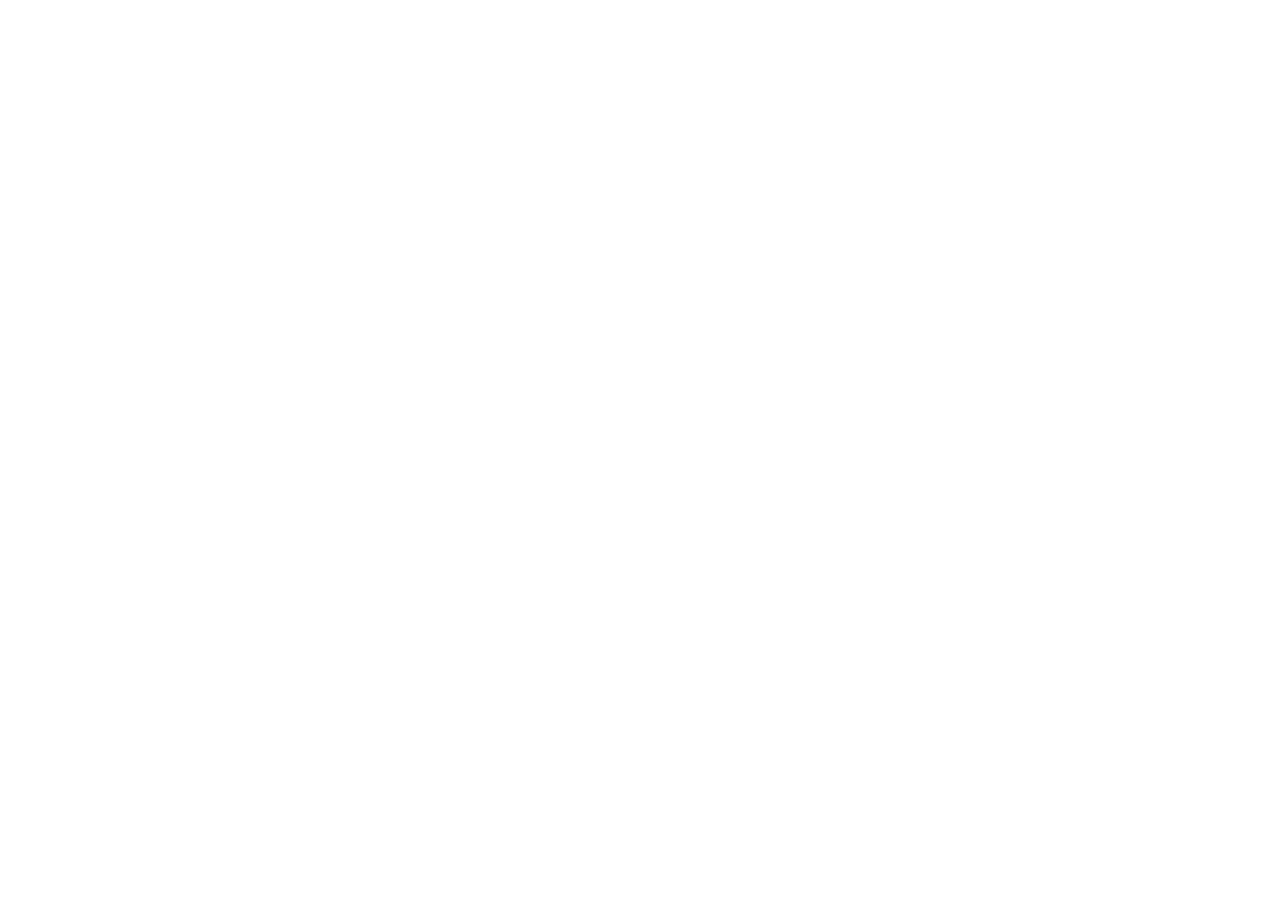
==== index.html @ 5b1fbc2a "Ecommerce" ====
<!DOCTYPE html>
<html lang="en">
<head>
    <meta charset="UTF-8">
    <meta name="viewport" content="width=device-width, initial-scale=1.0">
    <title>Document</title>
</head>
<style>
    .container{
        width: 200px;
        height: 30%;
        background-color: rgb(177, 226, 0);
    }
</style>
<body>
    <div class="container">
        <div>

        </div>
    </div>
</body>
</html> <!-- lol584945945
-8+858549752065620
526526 177013 -->
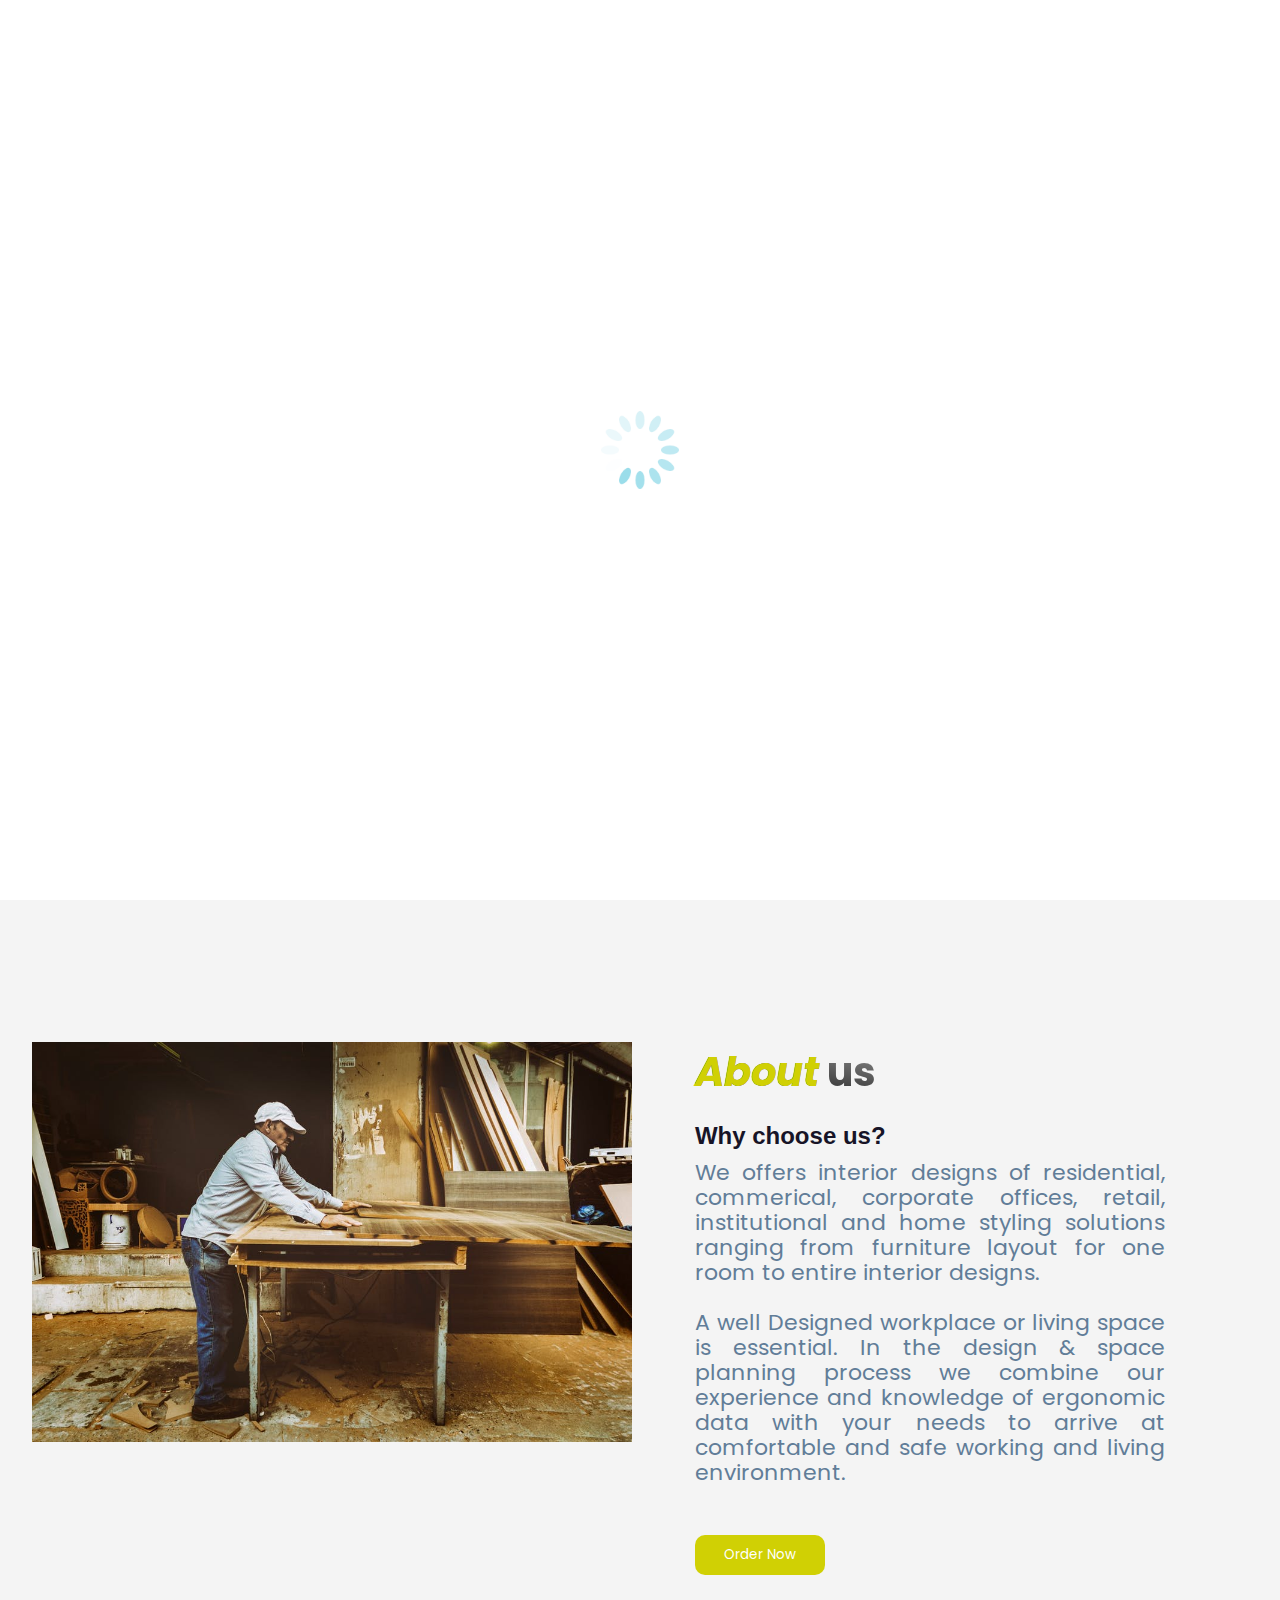
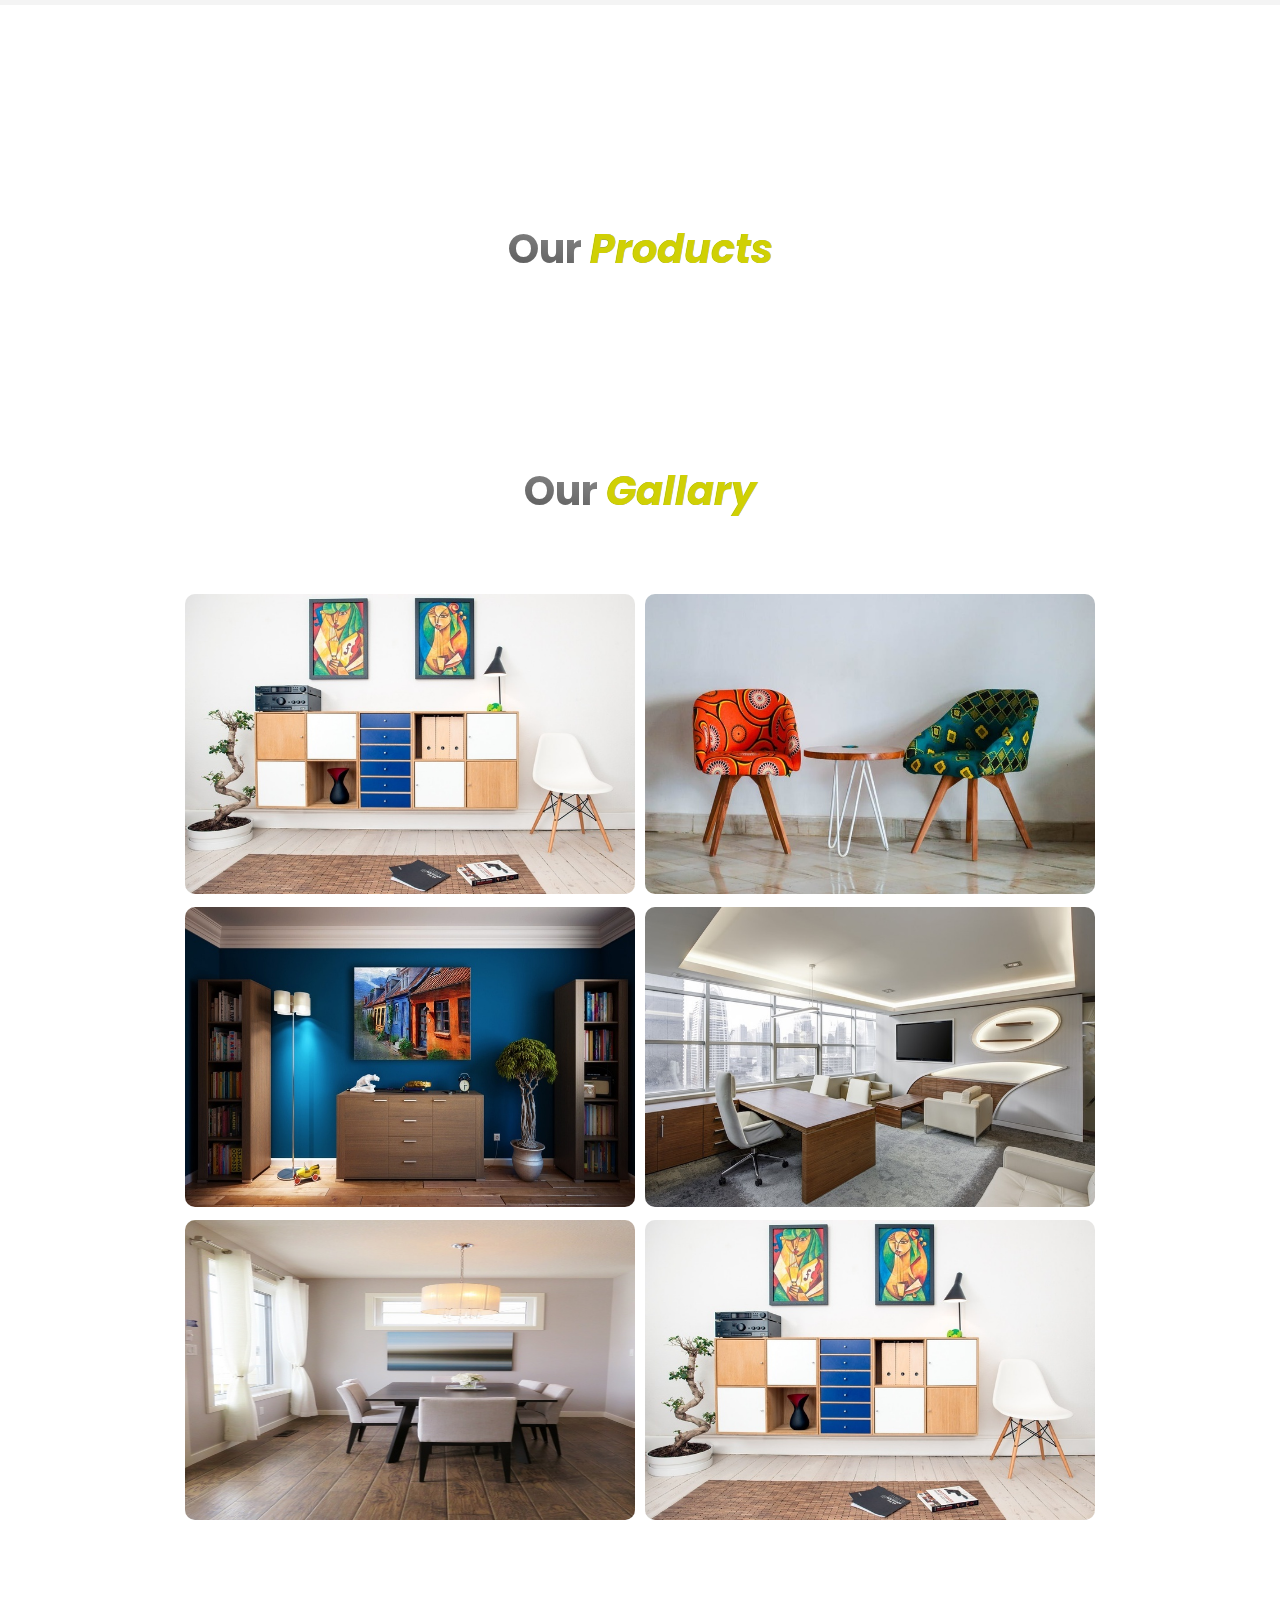
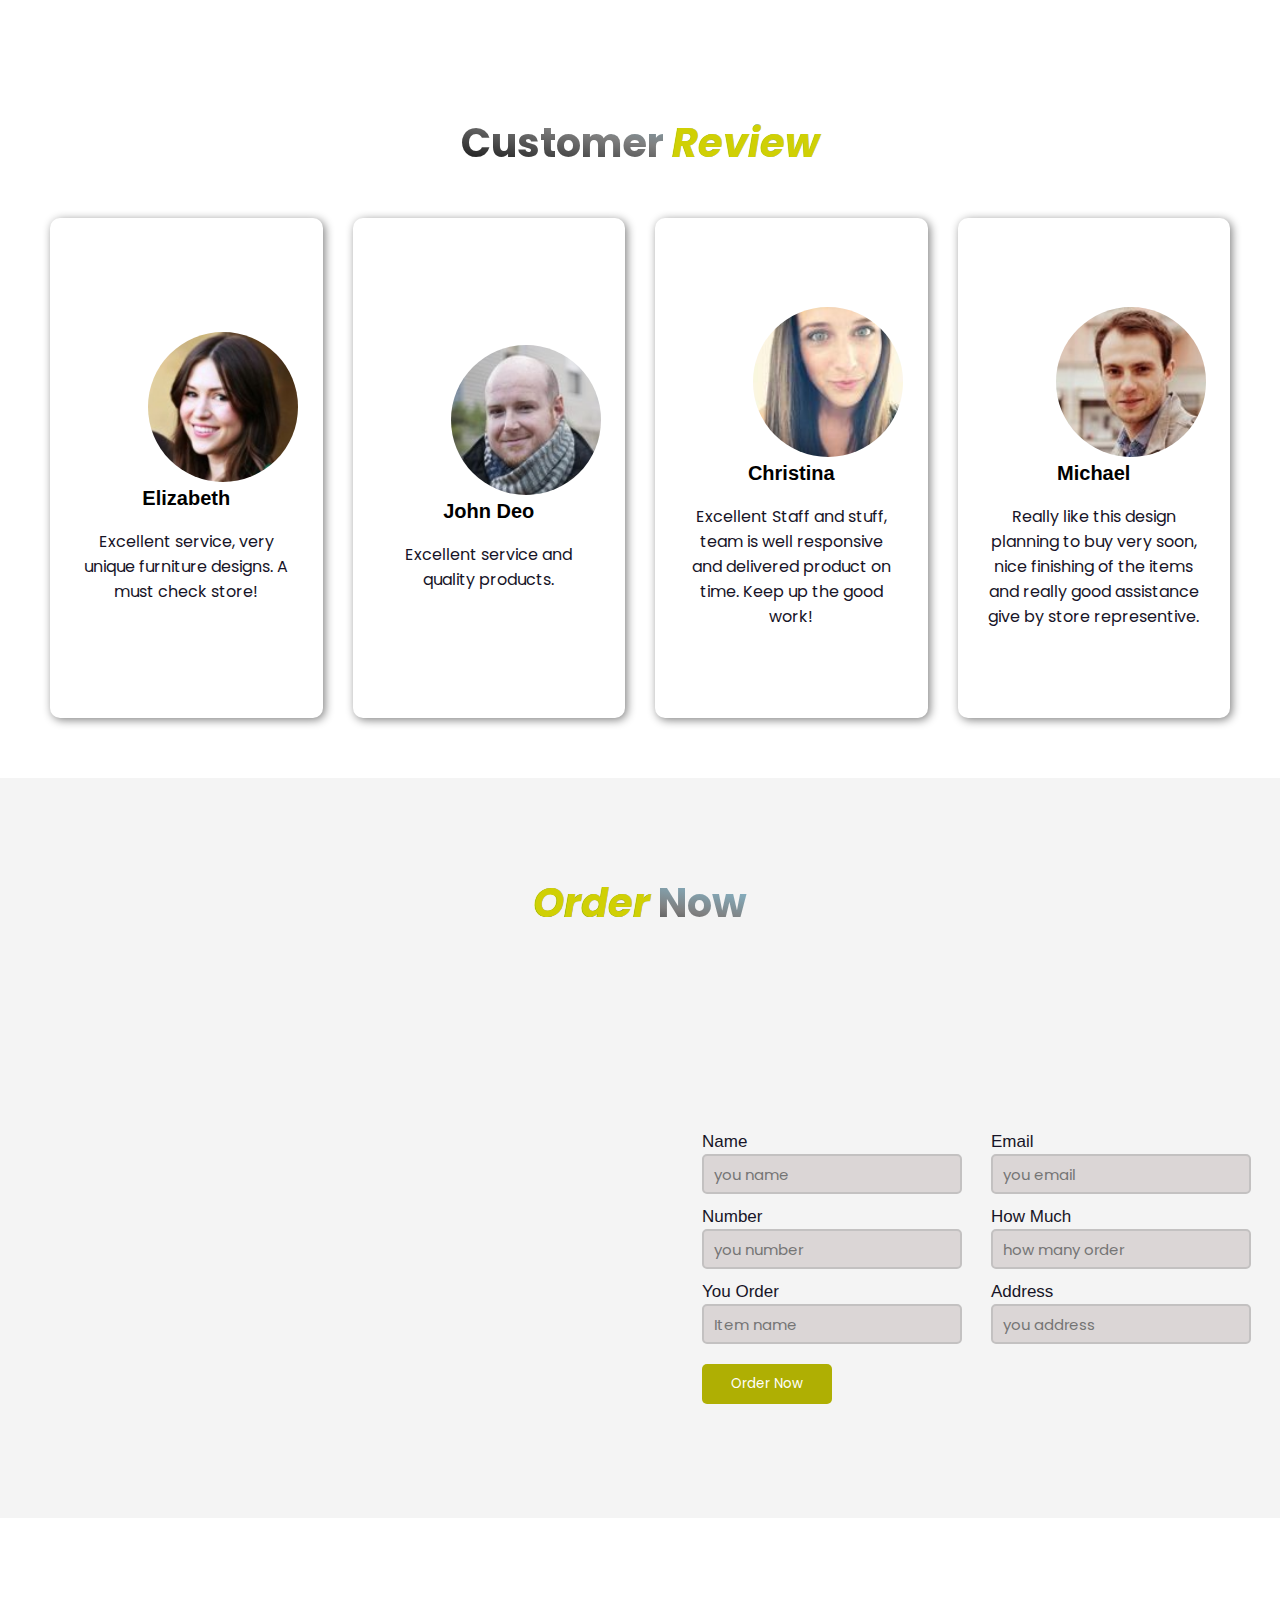
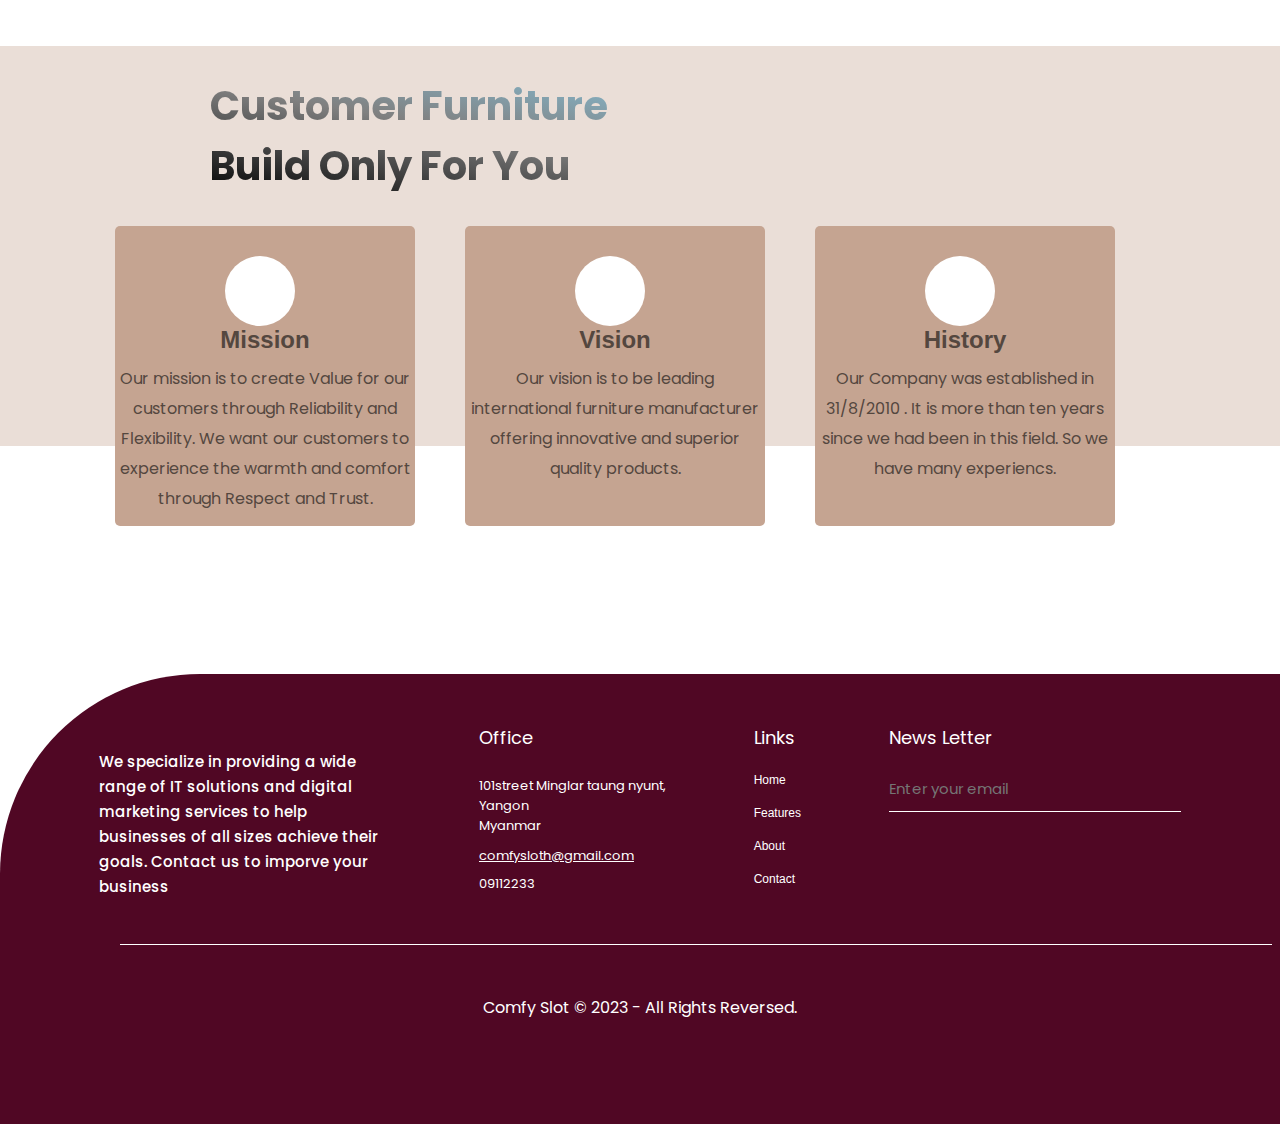
==== commit 00212779: "err fix" ====
--- a/index.html
+++ b/index.html
@@ -1,24 +1,644 @@
 <!DOCTYPE html>
 <html lang="en">
+
 <head>
-    <meta charset="UTF-8">
-    <meta name="viewport" content="width=device-width, initial-scale=1.0">
-    <title>Document</title>
+    <title>ComfySloth</title>
+    <!-- Owl Carousel -->
+    <link rel="stylesheet" href="https://cdnjs.cloudflare.com/ajax/libs/OwlCarousel2/2.3.4/assets/owl.carousel.min.css"
+        integrity="sha512-tS3S5qG0BlhnQROyJXvNjeEM4UpMXHrQfTGmbQ1gKmelCxlSEBUaxhRBj/EFTzpbP4RVSrpEikbmdJobCvhE3g=="
+        crossorigin="anonymous" referrerpolicy="no-referrer" />
+    <link rel="stylesheet"
+        href="https://cdnjs.cloudflare.com/ajax/libs/OwlCarousel2/2.3.4/assets/owl.theme.default.min.css"
+        integrity="sha512-sMXtMNL1zRzolHYKEujM2AqCLUR9F2C4/05cdbxjjLSRvMQIciEPCQZo++nk7go3BtSuK9kfa/s+a4f4i5pLkw=="
+        crossorigin="anonymous" referrerpolicy="no-referrer" />
+
+    <!-- Fontawesome -->
+    <link rel="stylesheet" href="https://cdnjs.cloudflare.com/ajax/libs/font-awesome/6.4.2/css/all.min.css"
+        integrity="sha512-z3gLpd7yknf1YoNbCzqRKc4qyor8gaKU1qmn+CShxbuBusANI9QpRohGBreCFkKxLhei6S9CQXFEbbKuqLg0DA=="
+        crossorigin="anonymous" referrerpolicy="no-referrer" />
+
+    <link rel="stylesheet" href="./index.css" type="text/css">
+    <link rel="stylesheet" href="assets/css/style.css">
 </head>
-<style>
-    .container{
-        width: 200px;
-        height: 30%;
-        background-color: rgb(177, 226, 0);
-    }
-</style>
+
 <body>
+
+
+    <!-- Pre Loader-->
+    <div id="pre-loader">
+            <div class="loading-overlay">
+                <div class="loading">&nbsp;</div>
+            </div>
+     </div> 
+        <div class="showItems">  
+            <ul class="UL">
+                <li class="L"><a href="#homeSection" class="A">Home</a></li>
+                <li class="L"><a href="#aboutSection" class="A">About</a></li>
+                <li class="L"><a href="#MenuSection" class="A">Menu</a></li>
+                <li class="L"><a href="#GallerySection" class="A">Gallery</a></li>
+                <li class="L"><a href="#ReviewSection" class="A">Review</a></li>
+                <li class="L"><a href="#OrderSection" class="A">Order</a></li>
+            </ul>
+        </div>
+    <!-- Start Navbar -->
+    <div class="top">
+        <div class="logo">
+            <img class="image1"
+                src="https://react-course-comfy-sloth-store.netlify.app/static/media/logo.221f6b13e6eaaad5828372464f73a1a4.svg">
+        </div>
+        <ul>
+            <li><a href="#homeSection">Home</a></li>
+            <li><a href="#aboutSection">About</a></li>
+            <li><a href="#MenuSection">Menu</a></li>
+            <li><a href="#GallerySection">Gallery</a></li>
+            <li><a href="#ReviewSection">Review</a></li>
+            <li><a href="#OrderSection">Order</a></li>
+        </ul>
+        <div id="back">
+            <p4>Eng</p4>
+            <input type="checkbox" id="check" class="changeLangCheck">
+
+            <label for="check" class="buttonn"></label>
+            <p4>မြန်မာ</p4>
+
+        </div>
+
+        <div class="nav_register">
+            <a href="./login.html" class="btn loginbtn"><i class="fa-solid fa-right-to-bracket"></i> Login</a> |
+            <a href="./register.html" class="btn registerbtn"><i class="fa-solid fa-address-card"></i> Register</a>
+        </div>
+
+        <div class="loginUser">
+            <div class="img">
+                <img src="./img/default-user-image.png" alt="default_user" style="border-radius: 50%;">
+            </div>
+
+            <div class="content">
+                <button class="selectbox">
+                    <p class="loginName"></p> <i class="fa-solid fa-angle-down"></i>
+                </button>
+
+                <div class="hideshowdiv">
+                    <button class="btn-logout"><i class="fa-solid fa-right-from-bracket"></i> logout</button>
+                </div>
+            </div>
+        </div>
+
+        <div class="icons">
+            <i class="fa-solid fa-magnifying-glass" id="icon1"></i>
+            <a href="#ReviewSection"><i class="fa-solid fa-heart" id="icon1"></i></a>
+            <a href="./products.html"><i class="fa-solid fa-cart-shopping" id="icon1"></i></a>
+        </div>
+        <div class="hamburgerContainer">
+            <div class="line line1"></div>
+            <div class="line line2"></div>
+            <div class="line line3"></div>
+        </div>
+        
+
+    </div>
+    <!-- End Navbar -->
+
+
+    <div class="mid" id="homeSection">
+        <div class="text">
+            <h1>Design Your <br />
+                Comfort Zone</h1>
+            <br />
+            <p class="para1" id="translate1">
+                Our furniture is made from selected and best quality materials that are suitable for your dream home.
+            </p>
+            <div class="box">
+                <a href="#OrderSection"><button class="btn btnOrder">Order Now &nbsp;<i class="fa-solid fa-chevron-right"></i></button>
+                </a></div>
+        </div>
+        <div class="image">
+            <img class="main_image" src="./img/header.jpeg">
+        </div>
+    </div>
+    <!-- About Section -->
+    <section class="aboutus" id="aboutSection">
+        <div class="aboutus1">
+            <div class="FoodPlate">
+                <img class="plateimage" src="./img/about.jpeg">
+            </div>
+            <div class="text">
+                <h1><span>About</span> us</h1>
+                <h2>Why choose us?</h2>
+                <p class="para1" id="translate2">
+                    We offers interior designs of residential, commerical, corporate offices, retail, institutional and
+                    home styling solutions
+                    ranging from furniture layout for one room to entire interior designs.<br><br>
+                    A well Designed workplace or living space is essential. In the design & space planning process we
+                    combine our experience
+                    and knowledge of ergonomic data with your needs to arrive at comfortable and safe working and living
+                    environment.
+                </p>
+                <a href="#OrderSection"><button class="btn btnOrder2">Order Now</button></a>
+            </div>
+        </div>
+    </section>
+    <!-- End About Section -->
+
+    <!-- Our Products Section -->
+    <section id="MenuSection">
+
+        <div class="title">
+            <h1>Our <span>Products</span></h1>
+        </div>
+        <div class="Menu">
+
+            <div class="owl-carousel owl-theme product_list">
+
+
+
+                <div class="item Menubox">
+                    <div class="product_image">
+                        <img class="foodimg" src="./img/product/product1.jpg">
+                    </div>
+                    <div class="product_content">
+                        <h4>Sofa</h4>
+                        <p class="para2" id="translatesofa"> A long upholstered seat with a back and arms, typically for
+                            two or more people.</p>
+                        
+                        <div class="icondiv">
+                            <i class="fa-solid fa-star" id="iconstar"></i>
+                            <i class="fa-solid fa-star" id="iconstar"></i>
+                            <i class="fa-solid fa-star" id="iconstar"></i>
+                            <i class="fa-solid fa-star" id="iconstar"></i>
+                            <i class="fa-solid fa-star" id="iconstar"></i>
+                        </div>
+                    </div>
+                </div>
+                <div class="item Menubox">
+                    <div class="product_image">
+                        <img class="foodimg" src="./img/product/product16.jpg">
+
+                    </div>
+                    <div class="product_content">
+                        <h4>Kitchen</h4>
+                        <p class="para2" id="translatekit">A room or area where food is prepared and cooked.</p>
+                       
+                        <div class="icondiv">
+                            <i class="fa-solid fa-star" id="iconstar"></i>
+                            <i class="fa-solid fa-star" id="iconstar"></i>
+                            <i class="fa-solid fa-star" id="iconstar"></i>
+                            <i class="fa-solid fa-star" id="iconstar"></i>
+                            <i class="fa-solid fa-star" id="iconstar"></i>
+                        </div>
+                    </div>
+                </div>
+                <div class="item Menubox">
+                    <div class="product_image">
+                        <img class="foodimg" src="./img/product/product3.jpg">
+
+                    </div>
+                    <div class="product_content">
+                        <h4>Couch</h4>
+                        <p class="para2" id="translatecouch"> A synonym for sofa, or a piece of furniture for reclining
+                            and sleeping, similar to a bed.</p>
+                        
+                        <div class="icondiv">
+                            <i class="fa-solid fa-star" id="iconstar"></i>
+                            <i class="fa-solid fa-star" id="iconstar"></i>
+                            <i class="fa-solid fa-star" id="iconstar"></i>
+                            <i class="fa-solid fa-star" id="iconstar"></i>
+                            <i class="fa-solid fa-star" id="iconstar"></i>
+                        </div>
+                    </div>
+                </div>
+                <div class="item Menubox">
+                    <div class="product_image">
+                        <img class="foodimg" src="./img/product/product4.jpg">
+
+                    </div>
+                    <div class="product_content">
+                        <h4>Study Desk-set</h4>
+                        <p class="para2" id="translatedeskset"> A set of furniture that includes a desk and a chair,
+                            usually with drawers and shelves, for studying or working</p>
+                        
+                        <div class="icondiv">
+                            <i class="fa-solid fa-star" id="iconstar"></i>
+                            <i class="fa-solid fa-star" id="iconstar"></i>
+                            <i class="fa-solid fa-star" id="iconstar"></i>
+                            <i class="fa-solid fa-star" id="iconstar"></i>
+                            <i class="fa-solid fa-star" id="iconstar"></i>
+                        </div>
+                    </div>
+                </div>
+                <div class="item Menubox">
+                    <div class="product_image">
+                        <img class="foodimg" src="./img/product/product5.jpg">
+
+                    </div>
+                    <div class="product_content">
+                        <h4>Oak Resin Themed Desk</h4>
+                        <p class="para2" id="translateoak"> A desk made of oak wood with resin inlays that create a
+                            unique pattern or design.
+                        </p>
+                        
+                        <div class="icondiv">
+                            <i class="fa-solid fa-star" id="iconstar"></i>
+                            <i class="fa-solid fa-star" id="iconstar"></i>
+                            <i class="fa-solid fa-star" id="iconstar"></i>
+                            <i class="fa-solid fa-star" id="iconstar"></i>
+                            <i class="fa-solid fa-star" id="iconstar"></i>
+                        </div>
+                    </div>
+                </div>
+                <div class="item Menubox">
+                    <div class="product_image">
+                        <img class="foodimg" src="./img/product/product6.jpg">
+
+                    </div>
+                    <div class="product_content">
+                        <h4>Modern Glass Desk</h4>
+                        <p class="para2" id="translateglass">A desk with a sleek and minimalist style, featuring a glass
+                            top and metal legs or frame.
+                        </p>
+                        
+                        <div class="icondiv">
+                            <i class="fa-solid fa-star" id="iconstar"></i>
+                            <i class="fa-solid fa-star" id="iconstar"></i>
+                            <i class="fa-solid fa-star" id="iconstar"></i>
+                            <i class="fa-solid fa-star" id="iconstar"></i>
+                            <i class="fa-solid fa-star" id="iconstar"></i>
+                        </div>
+                    </div>
+                </div>
+                <div class="item Menubox">
+                    <div class="product_image">
+                        <img class="foodimg" src="./img/product/product7.jpg">
+
+                    </div>
+                    <div class="product_content">
+                        <h4>Simple Desk</h4>
+                        <p class="para2" id="translatesimple"> A desk with a basic and functional design, usually with a
+                            flat surface and four legs.
+                        </p>
+                        
+                        <div class="icondiv">
+                            <i class="fa-solid fa-star" id="iconstar"></i>
+                            <i class="fa-solid fa-star" id="iconstar"></i>
+                            <i class="fa-solid fa-star" id="iconstar"></i>
+                            <i class="fa-solid fa-star" id="iconstar"></i>
+                            <i class="fa-solid fa-star" id="iconstar"></i>
+                        </div>
+                    </div>
+                </div>
+                <div class="item Menubox">
+                    <div class="product_image">
+                        <img class="foodimg" src="./img/product/product8.jpg">
+
+                    </div>
+                    <div class="product_content">
+                        <h4>Multi-purpose Office Desk</h4>
+                        <p class="para2" id="translatemulti"> A desk that can be used for various purposes, such as
+                            working, gaming, or crafting, often with features like adjustable height, storage space, or
+                            built-in outlets.
+                        </p>
+                        
+                        <div class="icondiv">
+                            <i class="fa-solid fa-star" id="iconstar"></i>
+                            <i class="fa-solid fa-star" id="iconstar"></i>
+                            <i class="fa-solid fa-star" id="iconstar"></i>
+                            <i class="fa-solid fa-star" id="iconstar"></i>
+                            <i class="fa-solid fa-star" id="iconstar"></i>
+                        </div>
+                    </div>
+                </div>
+                <div class="item Menubox">
+                    <div class="product_image">
+                        <img class="foodimg" src="./img/product/product9.jpg">
+
+                    </div>
+                    <div class="product_content">
+                        <h4>Multi-drawer Desk</h4>
+                        <p class="para2" id="translatemultidraw">A desk that has multiple drawers for storing items,
+                            such as documents, stationery, or personal belongings.
+                        </p>
+                        
+                        <div class="icondiv">
+                            <i class="fa-solid fa-star" id="iconstar"></i>
+                            <i class="fa-solid fa-star" id="iconstar"></i>
+                            <i class="fa-solid fa-star" id="iconstar"></i>
+                            <i class="fa-solid fa-star" id="iconstar"></i>
+                            <i class="fa-solid fa-star" id="iconstar"></i>
+                        </div>
+                    </div>
+                </div>
+                <div class="item Menubox">
+                    <div class="product_image">
+                        <img class="foodimg" src="./img/product/product10.jpg">
+                    </div>
+                    <div class="product_content">
+                        <h4>Chandelier</h4>
+                        <p class="para2" id="translatechan"> A decorative light fixture that hangs from the ceiling,
+                            usually with branches for several bulbs or candles</p>
+                        
+                        <div class="icondiv">
+                            <i class="fa-solid fa-star" id="iconstar"></i>
+                            <i class="fa-solid fa-star" id="iconstar"></i>
+                            <i class="fa-solid fa-star" id="iconstar"></i>
+                            <i class="fa-solid fa-star" id="iconstar"></i>
+                            <i class="fa-solid fa-star" id="iconstar"></i>
+                        </div>
+                    </div>
+                </div>
+                <div class="item Menubox">
+                    <div class="product_image">
+                        <img class="foodimg" src="./img/product/product11.jpg">
+
+                    </div>
+                    <div class="product_content">
+                        <h4>Mahogany kitchen counter</h4>
+                        <p class="para2" id="translatemah"> A kitchen counter made of mahogany wood, which is a dark
+                            reddish-brown hardwood with a fine grain and a rich color</p>
+                        
+                        <div class="icondiv">
+                            <i class="fa-solid fa-star" id="iconstar"></i>
+                            <i class="fa-solid fa-star" id="iconstar"></i>
+                            <i class="fa-solid fa-star" id="iconstar"></i>
+                            <i class="fa-solid fa-star" id="iconstar"></i>
+                            <i class="fa-solid fa-star" id="iconstar"></i>
+                        </div>
+                    </div>
+                </div>
+                <div class="item Menubox">
+                    <div class="product_image">
+                        <img class="foodimg" src="./img/product/product12.jpg">
+                    </div>
+                    <div class="product_content">
+                        <h4>Self-Cooling Mattress</h4>
+                        <p class="para2" id="translateself">A mattress that has a cooling system or technology that
+                            regulates the temperature and prevents overheating.
+                        </p>
+                        
+                        <div class="icondiv">
+                            <i class="fa-solid fa-star" id="iconstar"></i>
+                            <i class="fa-solid fa-star" id="iconstar"></i>
+                            <i class="fa-solid fa-star" id="iconstar"></i>
+                            <i class="fa-solid fa-star" id="iconstar"></i>
+                            <i class="fa-solid fa-star" id="iconstar"></i>
+                        </div>
+                    </div>
+                </div>
+            </div>
+
+        </div>
+    </section>
+
+    </div>
+
+    <!-- Gallery Section -->
+    <section id="GallerySection">
+        <div class="titleG">
+            <h1>Our <span>Gallary</span></h1>
+        </div>
+        <div class="Imagelist">
+            <div>
+                <img class="list" src="./img/gallery1.jpeg">
+                <img class="list" src="./img/gallery2.jpeg">
+                <img class="list" src="./img/gallery3.jpeg">
+                <img class="list" src="./img/gallery4.jpeg">
+                <img class="list" src="./img/gallery5.jpeg">
+                <img class="list" src="./img/gallery6.jpeg">
+            </div>
+        </div>
+    </section>
+
+    <div class="Review" id="ReviewSection">
+        <div class="titleR">
+            <h1>Customer <span>Review</span></h1>
+        </div>
+        <div class="ReviewList">
+            <div class="ReviewBox">
+                <img class="Reviewers" src="./img/review1.jpg">
+                <h5>Elizabeth</h5>
+                <div class="icondiv">
+                    <i class="fa-solid fa-star" id="iconstar"></i>
+                    <i class="fa-solid fa-star" id="iconstar"></i>
+                    <i class="fa-solid fa-star" id="iconstar"></i>
+                    <i class="fa-solid fa-star" id="iconstar"></i>
+                    <i class="fa-solid fa-star" id="iconstar"></i>
+                </div>
+                <p class="para2" id="translate3">
+                    Excellent service, very unique furniture designs. A must check store!
+                </p>
+            </div>
+            <div class="ReviewBox">
+                <img class="Reviewers" src="./img/review3.jpg">
+                <h5>John Deo</h5>
+                <div class="icondiv">
+                    <i class="fa-solid fa-star" id="iconstar"></i>
+                    <i class="fa-solid fa-star" id="iconstar"></i>
+                    <i class="fa-solid fa-star" id="iconstar"></i>
+                    <i class="fa-solid fa-star" id="iconstar"></i>
+                    <i class="fa-solid fa-star" id="iconstar"></i>
+                </div>
+                <p class="para2" id="translate4">
+                    Excellent service and quality products.
+                </p>
+
+            </div>
+            <div class="ReviewBox">
+                <img class="Reviewers" src="./img/review2.jpg">
+                <h5>Christina</h5>
+                <div class="icondiv">
+                    <i class="fa-solid fa-star" id="iconstar"></i>
+                    <i class="fa-solid fa-star" id="iconstar"></i>
+                    <i class="fa-solid fa-star" id="iconstar"></i>
+                    <i class="fa-solid fa-star" id="iconstar"></i>
+                    <i class="fa-solid fa-star" id="iconstar"></i>
+                </div>
+                <p class="para2" id="translate5">
+                    Excellent Staff and stuff, team is well responsive and delivered product on time. Keep up the good
+                    work!
+                </p>
+
+
+            </div>
+            <div class="ReviewBox">
+                <img class="Reviewers" src="./img/review4.jpg">
+                <h5>Michael</h5>
+                <div class="icondiv">
+                    <i class="fa-solid fa-star" id="iconstar"></i>
+                    <i class="fa-solid fa-star" id="iconstar"></i>
+                    <i class="fa-solid fa-star" id="iconstar"></i>
+                    <i class="fa-solid fa-star" id="iconstar"></i>
+                    <i class="fa-solid fa-star" id="iconstar"></i>
+                </div>
+                <p class="para2" id="translate6">
+                    Really like this design planning to buy very soon, nice finishing of the items and really good
+                    assistance give by
+                    store representive.
+                </p>
+
+            </div>
+        </div>
+    </div>
+
+    <!-- Order Section -->
+    <section class="Order" id="OrderSection">
+        <div class="titleO">
+            <h1><span>Order</span> Now</h1>
+        </div>
+        <div class="OrderBox">
+            <div class="InLogo">
+                <iframe
+                    src="https://www.google.com/maps/embed?pb=!1m18!1m12!1m3!1d30530.75291020709!2d96.03827717431639!3d16.95761560000001!2m3!1f0!2f0!3f0!3m2!1i1024!2i768!4f13.1!3m3!1m2!1s0x30c197b3343efa95%3A0x269b5ed3c0a3b6eb!2sMyat%20Min%20Modern%20Furniture!5e0!3m2!1smy!2smm!4v1691986185076!5m2!1smy!2smm"
+                    width="100%" height="100%" style="border:0;" allowfullscreen="" loading="lazy"
+                    referrerpolicy="no-referrer-when-downgrade"></iframe>
+            </div>
+
+            <div class="InputBox">
+                <div class="input1">
+                    <label>Name</label>
+                    <input type="text" placeholder="you name" class="Orderin">
+                    <label>Number</label>
+                    <input type="text" placeholder="you number" class="Orderin"><br>
+                    <label>You Order</label>
+                    <input type="text" placeholder="Item name" class="Orderin">
+                    <a href="./products.html"><button class="btn btnOrder3">Order Now</button></a>
+                </div>
+                <div class="input2">
+                    <label>Email</label>
+                    <input type="text" placeholder="you email" class="Orderin">
+                    <br /><label>How Much</label>
+                    <input type="number" placeholder="how many order" class="Orderin">
+                    <label>Address</label>
+                    <input type="text" placeholder="you address" class="Orderin">
+                </div>
+            </div>
+        </div>
+        
+    </section>
     <div class="container">
-        <div>
-
+        <div class="text">
+            <h1>Customer Furniture <br> Build Only For You</h1>
+        </div>
+        <div class="text2">
+        
+        </div>
+        <div class="Boxs">
+            <div class="box">
+                <div class="circle">
+                    <i class="fa-solid fa-truck-fast"></i>
+                </div>
+                <h2>Mission</h2>
+                <p>Our mission is to create Value for our customers through Reliability and Flexibility. 
+                    We want our customers to experience the warmth and comfort through Respect and Trust. </p>
+            </div>
+            <div class="box">
+                <div class="circle">
+                    <i class="fa-solid fa-eye"></i>
+                </div>
+                <h2>Vision</h2>
+                <p>Our vision is to be leading international furniture manufacturer offering innovative and superior quality products. </p>
+            </div>
+            <div class="box">
+                <div class="circle">
+                    <i class="fa-solid fa-landmark"></i>
+                </div>
+                <h2>History</h2>
+                <p>Our Company was established in 31/8/2010 . It is more than ten years since we had been in this field. So we have many experiencs. </p>
+            </div>
         </div>
     </div>
+    <div class="whitespace">
+
+    </div>
+    <!-- Footer section -->
+    <footer>
+        <div class="full-container">
+
+            <div class="semi-container">
+                <!-- First division -->
+                <div class="first">
+                    <img src="https://react-course-comfy-sloth-store.netlify.app/static/media/logo.221f6b13e6eaaad5828372464f73a1a4.svg"
+                        alt="">
+                    <p>
+                        We specialize in providing a wide range of IT solutions and digital marketing services to help
+                        businesses of all sizes achieve their goals. Contact us to imporve your business
+                    </p>
+                </div>
+                <!-- Second division -->
+                <div class="second">
+                    <div class="heading">
+                        <p>Office</p>
+                    </div>
+                    <div class="paragraph">
+                        <p>
+                            101street Minglar taung nyunt,<br />
+                            Yangon<br />
+                            Myanmar<br />
+                        </p>
+                    </div>
+
+                    <div class="address">
+                        <p>comfysloth@gmail.com</p>
+                        <p>09112233</p>
+                    </div>
+                </div>
+
+                <!-- Third division -->
+                <div class="third">
+                    <div>
+                        <p>Links</p>
+                    </div>
+                    <div>
+                        <ul>
+                            <li><a href="#">Home</a></li>
+                            <li><a href="#">Features</a></li>
+                            <li><a href="#">About</a></li>
+                            <li><a href="#">Contact</a></li>
+                        </ul>
+                    </div>
+                </div>
+                <!-- Fourth division -->
+                <div class="fourth">
+                    <div>
+                        <p>News Letter</p>
+                    </div>
+
+                    <div>
+                        <i class="fa-regular fa-envelope"></i>
+                        <input type="text" placeholder="Enter your email">
+                        <i class="fa-solid fa-arrow-right"></i>
+                    </div>
+
+                    <div>
+                        <a href="#" class="fbtn btn_fb"><i class="fa-brands fa-facebook"></i></a>
+                        <a href="#" class="fbtn btn_link"><i class="fa-brands fa-linkedin"></i></a>
+                    </div>
+                </div>
+            </div>
+
+        </div>
+
+
+        <div class="last-container">
+            <div>
+                <div class="underline_f"></div>
+                <p>
+                    Comfy Slot &copy; 2023 - All Rights Reversed.
+
+                </p>
+            </div>
+        </div>
+    </footer>
+
+
+
+    <script src="https://cdnjs.cloudflare.com/ajax/libs/jquery/3.7.0/jquery.min.js"
+        integrity="sha512-3gJwYpMe3QewGELv8k/BX9vcqhryRdzRMxVfq6ngyWXwo03GFEzjsUm8Q7RZcHPHksttq7/GFoxjCVUjkjvPdw=="
+        crossorigin="anonymous" referrerpolicy="no-referrer"></script>
+    <script src="https://cdnjs.cloudflare.com/ajax/libs/OwlCarousel2/2.3.4/owl.carousel.min.js"
+        integrity="sha512-bPs7Ae6pVvhOSiIcyUClR7/q2OAsRiovw4vAkX+zJbw3ShAeeqezq50RIIcIURq7Oa20rW2n2q+fyXBNcU9lrw=="
+        crossorigin="anonymous" referrerpolicy="no-referrer"></script>
+
+    <script src="./app.js" type="text/javascript"></script>
+    <script src="assets/js/main.js"></script>
 </body>
-</html> <!-- lol584945945
--8+858549752065620
-526526 177013 -->+
+</html>--- a/index.css
+++ b/index.css
@@ -0,0 +1,1004 @@
+@import url('https://fonts.googleapis.com/css2?family=Roboto:wght@300;400;500&display=swap');
+
+*{
+    box-sizing: border-box;
+    margin: 0;  
+    padding: 0;
+    scroll-behavior: smooth;
+}
+body{
+    font-family: 'Roboto', sans-serif;
+}
+ 
+/* Pre Loading Start*/
+.loading-overlay{
+    background:#fff;
+
+    position: fixed;
+    top: 0;
+    left: 0;
+    right: 0;
+    bottom: 0;
+
+    z-index: 99999;
+}
+
+
+.loading{
+        width: 150px;
+        height: 150px;
+    background-image: url("./img/loading/Spinner-1s-200px.gif");
+    background-repeat: no-repeat;
+    background-position: center;
+    background-size: cover;
+
+    position: absolute;
+    top: 50%;
+    left: 50%;
+    transform: translate(-50%,-50%);
+}
+
+.hamburgerContainer{
+    width: 30px;
+    height: 30px;
+    position: absolute;
+    right: 20px;
+    opacity: 0;
+    cursor: pointer;
+}
+.line{
+    width: 100%;
+    height:5px;
+    background-color: black;
+    margin-bottom: 5px;
+    border-radius: 20px;
+    transition: all .2s ease;
+}
+.showItems{
+    display: none;
+ }
+ .UL{
+     display: flex;
+     flex-direction: column;
+     justify-content: center;
+ }
+ .L{
+     margin-bottom: 30px;
+ }
+ .A{  
+     font-size: 30px;
+ }
+ 
+ .ItemCH{
+   opacity: .9;
+   width:100%;
+   height: 100vh;
+   background-color: grey;
+   display: none;
+   transition: all .5s linear;
+   display: flex;
+   position: fixed;
+   z-index: 1000;
+   align-items: center; 
+   justify-content: center;
+ }
+ .line2CH{
+     opacity: 0;
+ }
+ .line1CH{
+     transform: rotate(45deg) translate(5px,9px);
+ 
+ }
+ .line3CH{
+     transform: rotate(-45deg) translate(5px,-9px);
+ }
+ 
+
+/* Pre Loading End */
+
+
+.image1{
+    width: 150px;
+    height: 50px;
+  
+}
+h4{
+    text-align: center;
+    color: rgb(208, 208, 4);
+    font: 20px arial;
+}
+.icons{
+   
+    cursor: pointer;
+    
+}
+.top{
+
+    box-shadow: 0px 0px 10px rgb(51, 51, 51);
+    width: 100%;
+    display: flex;
+    justify-content: space-around;
+    align-items: center;
+
+    position: fixed;
+    top: 0;
+    height: 70px;
+    background-color: white;
+    z-index: 1000;
+
+}
+
+
+
+.loginUser {
+    display: none;
+    justify-content: center;
+    align-items: center;
+    
+}
+
+
+.loginUser .content{
+    position: relative;
+}
+.loginUser .content .selectbox{
+    width: 80px;
+    border: none;
+    background-color: transparent;
+
+    display: flex;
+    justify-content: center;
+    align-items: center;
+    cursor: pointer;
+}
+
+.loginUser .content .selectbox p{
+    padding: 0 8px;
+}
+
+.loginUser .content .hideshowdiv{
+    width: 100px;
+    height: 50px;
+    background: #fff;
+    border: 1px solid #54473f;
+
+    position: absolute;
+    top: 35px;
+    text-align: center;
+    padding: 3px 5px;
+    
+    display: none;
+    justify-content: center;
+    align-items: center;
+}
+
+
+.loginUser .content .hideshowdiv .btn-logout{
+    border: none;
+    background: transparent;
+    width: 100%;
+    cursor: pointer;
+}
+
+.loginUser .img{
+    margin: 0 10px;
+}
+
+.loginUser .content{
+    margin-right: auto;
+}
+
+.loginUser img{
+    width: 50px;
+    height: 50px;
+
+}
+
+.top .nav_register .btn{
+    text-decoration: none;
+    padding: 8px 10px;
+    
+}
+
+.top .nav_register .btn:hover{
+    border-bottom: none;
+}
+
+
+.logo{
+    display: block;
+}
+.tag{
+    display: inline-block;
+}
+ul{
+    list-style: none;
+    
+    cursor: pointer;
+}
+h2{
+    font: 30px;
+    font-family: Arial, Helvetica, sans-serif;
+    margin-bottom: 10px;
+}
+.plateimage{
+    width: 600px;
+    height: 400px;
+}
+.aboutus{
+    display: flex;
+    justify-content: space-around;
+    padding: 25px 0;
+    margin: 100px 0;
+    background: #f4f4f4;
+    padding: 30px 25px;
+}
+
+a{
+    text-decoration: none;
+    color: black;
+    font: 17px arial;
+    transition: all .4s ease;
+    user-select: none;
+}
+span{
+    color:rgb(208, 208, 4) ;
+    font-style: italic;
+}
+a:hover{
+    color: rgb(208, 208, 4);
+    /* border-bottom: 2px solid rgb(208, 208, 4); */
+
+}
+li{
+    display: inline-block;
+    margin-right: 30px;
+    
+}
+.mid{
+   padding: 100px 0;
+   margin: 25px;
+    display: flex;
+    flex-wrap: wrap;
+    align-items: center;
+    justify-content: space-around;
+}
+
+.main_image{
+    width: 450px;
+    height: 550px;
+    margin-right: 100px;
+    border-radius: 10px;
+    animation: fadeInright 2s linear;
+}
+.text{
+    width:45%;
+    margin-left: 50px;
+    font-family: Arial, Helvetica, sans-serif;
+    user-select: none;
+    animation: fadeInleft 2s linear;
+}
+@keyframes fadeInleft {
+    0%{transform: translateX(-100px);}
+    100%{transform: translateX(0px);}
+}
+@keyframes fadeInright {
+    0%{transform: translateX(100px);}
+    100%{transform: translateX(0px);}
+}
+#icon1:hover{
+    color: rgb(208, 208, 4);
+}
+#icon1{
+    cursor: pointer;
+    margin-right:10px;
+    transition: .4s;
+}
+h1{
+    font-size: 40px;
+    background: linear-gradient(10deg,black,grey,skyblue);
+    background-clip: text;
+    -webkit-background-clip: text;
+    color: transparent;
+    margin-bottom: 20px;
+}
+.para1{
+    text-align: justify;
+    font-size: 22px;
+    color: rgb(97, 125, 152);
+    line-height: 25px;
+    max-width:85%;
+    margin-bottom: 50px;
+}
+.btn{
+    border-radius: 10px;
+    height: 45px;
+    transition: all .2s ease;
+}
+.btn:hover{
+    opacity: .9;
+    width: 150px;
+}
+.btnOrder{
+    background-color:rgb(208, 208, 4) ;
+    color: #fff;
+    height: 40px;
+    width: 130px;
+    border: none;
+    cursor: pointer;
+}
+.btnOrder2{
+    background-color:rgb(208, 208, 4) ;
+    color: #fff;
+    height: 40px;
+    width: 130px;
+    border: none;
+    cursor: pointer;
+   
+}
+.box{
+    margin-top: 100px;
+}
+
+.title{
+    margin-top: 50px;
+    text-align: center;
+}
+.titleG{
+    padding: 25px 0;
+    margin: 25px;
+    text-align: center;
+}
+.Menubox{
+    display: block;
+    width: 300px;
+    height: 500px;
+    margin: 0 25px;
+    margin-top: 40px;
+    border-radius: 10px;
+    box-shadow: 1px 1px 10px grey;
+}
+
+.Menubox .product_image,
+.Menubox .product_content{
+    height:50%;
+}
+
+.Menubox .product_image{
+    margin-bottom:15px;
+}
+
+.Menubox .product_image img{
+    width: 100%;
+    height: 100%;
+    border-radius: 10px 10px 0 0;
+}
+
+.owl-stage-outer{
+    padding: 15px 0;
+}
+
+
+
+.para2{
+    margin: 20px;
+    text-align: center;
+}
+h3{
+    text-align: center;
+}
+#iconstar{
+    margin-right: -2px;
+    color: rgb(208, 208, 4);
+}
+.icondiv{
+    display: flex;
+    justify-content: center;
+}
+.list{
+    width:450px;
+    height: 300px;
+    margin: 3px;
+    transition: all .3s ease;
+    border-radius: 10px;
+}
+
+.list:hover{
+    transform: translateY(-10px);
+    opacity:.7;
+}
+.Imagelist{
+  
+    text-align: center;
+   
+}
+
+.Imagelist img{
+    cursor: pointer;
+}
+
+.titleR{
+    margin-top: 50px;
+    display: flex;
+    justify-content: center;
+    padding: 25px 0;
+}
+.Review{
+    padding: 25px 0;
+    margin: 35px;
+}
+.ReviewBox{
+
+
+    display: flex;
+    flex-direction: column;
+    width: 350px;
+    height: 500px;
+    padding: 5px 8px;
+    justify-content: center;
+    border-radius: 10px;
+    margin: 0 15px;
+    box-shadow: 2px 2px 10px grey;
+}
+
+.ReviewBox h5{
+    margin-top: 25px;
+}
+
+.ReviewList{
+    display: flex;
+    justify-content: center;
+}
+.Reviewers{
+  width: 150px;
+  height: 150px !important;
+  border-radius: 50%;
+  margin-top: 20px;
+  margin-left: 90px;
+  margin-bottom: -20px;
+  transition: all .2s linear;
+}
+.Reviewers:hover{
+    transform: translateY(-10px);
+}
+h5{
+    text-align: center;
+    color:black;
+    font-size: 20px;
+    font-family: Arial, Helvetica, sans-serif;
+    font-weight: bold;
+    margin-bottom: -1px;user-select: none;
+}
+.Order{
+    padding: 25px 0;
+    margin: 35px 0;
+    background: #f4f4f4;
+}
+.titleO{
+    margin-top: 70px;
+    display: flex;
+    justify-content: center;
+}
+.whitespace{
+    width: 100%;
+    height: 100px;
+}
+.OrderBox{
+    padding: 20px 0;
+}
+.InLogo{
+    width: 100%; 
+    height: 500px;  
+    padding: 0 60px; 
+}
+.In{
+    width: 80%;
+    margin-left: 80px;
+}
+.OrderBox{
+    display: flex;
+    justify-content: center;
+}
+.InputBox{
+    display: flex;
+    justify-content: center;
+    width: 90%;
+}
+.input1{
+    width: 90%;
+    margin-top: 27%;
+   
+}
+.input2{
+    width: 90%;
+    margin-top: 27%;
+   
+}
+
+.Orderin{
+    width: 90%;
+    height: 40px;
+   background-color: rgb(219, 214, 214);
+    margin-bottom: 10px;
+    border: 2px solid rgb(195, 193, 193);
+    font-size: 15px;
+    border-radius: 5px;
+    text-indent: 10px;
+}
+.Orderin:hover{
+    border: 3px solid rgb(175, 175, 3)  ;
+}
+label{
+    font-size: 17px;
+    font-family: Arial, Helvetica, sans-serif;
+}
+.btnOrder3{
+    background-color:rgb(175, 175, 3) ;
+    color: #fff;
+    height: 40px;
+    width: 130px;
+    border: none;
+    border-radius: 5px;
+    cursor: pointer;
+    margin-top: 10px;
+}
+.titleTeam{
+   
+    display: flex;
+    justify-content: center;
+}
+.chef1{
+    width: 200px;
+    height: 200px;
+    margin: 50px;
+    border-radius:50% ;
+    box-shadow: 0px 0px 10px rgb(51, 51, 51);
+}
+.chef{
+    box-shadow: 0px 0px 10px rgb(51, 51, 51);
+    width: 300px;
+    height: 300px;
+    border-radius: 50%;
+    border: none;
+}
+.chefimg{
+  
+    display: flex;
+    justify-content: space-around;
+}
+.bottom{
+    background-color: rgb(214, 211, 211);
+   
+    width: 101%;
+    height: 300px;
+    display: flex;
+}
+.bottomBox{
+    width: 20%;
+}
+nav{
+    font:25px arial;
+    text-align: center;
+    margin-top: 50px;
+    font-weight: bold;
+}
+.bottomTag{
+    text-align: center;
+    font:13px arial;
+}
+#back{
+    width:fit-content;
+    height: fit-content;
+    background-color: #fff;
+     display: flex; 
+    align-items: center;
+    justify-content: center;
+}
+.buttonn{
+     background-color: grey;
+     width: 40px;
+     height: 20px;
+     border-radius:200px;
+    cursor: pointer;
+    position: relative;
+    /* padding:30px; */
+    margin-left: 20px;
+    margin-right: 20px;
+}
+.buttonn::before{
+    position: absolute;
+    content: '';
+    background-color:#fff ;
+    width: 10px;
+    height: 10px;
+    border-radius: 200px;
+    margin:5px;
+    transition: 0.5s;
+}
+input:checked + .buttonn{
+    background: rgb(175, 175, 3);
+    
+}
+input:checked +.buttonn::before{
+    transform:translate(20px);
+}
+#check{
+    display: none;
+}
+/* input{
+    display: none;
+} */
+
+
+
+.container .box{
+    background-color: #c5a491;
+    height: 300px;
+    width:300px;
+    margin-right: 50px;
+   position: relative;
+   top: 20%;
+    border-radius: 5px;
+}
+.aboutus1{
+    margin-top: 130px;
+    display: flex;
+    flex-wrap: wrap;
+    justify-content: space-around;
+}
+.AboutProduct{
+    margin-top: 200px;
+}
+.container p{
+    text-align: center;
+    position: relative;
+    top: 100px;
+    line-height: 30px;
+    color: #54473f;
+}
+.container h2{
+    text-align: center;
+    position: relative;
+    top: 100px;
+    color: #54473f;
+}
+.container .circle{
+    background-color: #fff;
+    width: 70px;
+    height: 70px;
+    border-radius: 50%;
+    position: absolute;
+    top: 30px;
+    left: 110px;
+
+    display: flex;
+    justify-content: center;
+    align-items: center;
+}
+
+.container .circle i{
+    font-size: 25px;
+}
+
+.container .text2{
+    position: absolute;
+    width: 500px;
+    right: 25%;
+    top: 50px;
+    text-align: justify;
+    font: 15px arial;
+    line-height: 30px;
+    color: #c5a491;
+}
+.container .text{
+    position: absolute;
+    top: 30px;
+    left: 12.5%;
+    color: #54473f;
+    font-family: 'Times New Roman', Times, serif;
+}
+.container{
+    background-color:transparent;
+    width:  100%;
+    height: 400px;
+    margin: 10% 0;
+    position: relative;
+    display: flex;
+    justify-content: center;
+    background-color: #eaded7;
+}
+.container .Boxs{
+    display: flex;
+    justify-content: center;
+    position: relative;
+}
+
+
+
+/* Footer Section */
+footer{
+    width: 100%;
+    height: 50vh;
+    background:  rgb(80 7 36);
+    border-radius: 200px 0 0 0;
+}
+
+footer .full-container{
+    display: flex;
+    justify-content: center;
+    align-items: center;
+
+}
+
+footer .semi-container{
+    display: flex;
+    justify-content: space-around;
+    margin-top: 50px;
+    padding: 0px 55px;
+    color: #fff;
+}
+
+footer .first,
+footer .second,
+footer .third,
+footer .fourth{
+    max-width: 25%;
+}
+
+/* First */
+footer .first img{
+    width: 150px;
+
+}
+
+footer .first p{
+    font-size: 15px;
+    color: #fff;
+    line-height: 25px;
+    font-weight: 450;
+}
+
+/*  Second */
+footer .second{
+    color: #fff;    
+}
+
+footer .second .heading{
+    font-size: 18px;
+    margin-bottom: 25px;
+}
+
+footer .second .paragraph{
+    font-size: 13px;
+    margin: 10px 0;
+}
+
+footer .second .address p:nth-child(1){
+    margin: 8px 0;
+    text-decoration: underline;
+    text-decoration-color: #fff;
+    font-size: 13px;
+}
+
+footer .second .address p:nth-child(2){
+    font-size: 13px;
+}
+
+/* Third */
+footer  .third div:nth-child(1) p{
+    font-size: 18px;
+    margin-bottom: 15px;
+}
+
+footer  .third div:nth-child(2) ul{
+    list-style: none;
+}
+
+footer  .third div:nth-child(2) ul li{
+    display: block;
+    margin: 8px 0;
+}
+
+
+footer  .third div:nth-child(2) ul li a{
+    color: #fff;
+    font-size: 12px;
+}
+
+footer .last-container{
+    text-align: center;
+}
+
+/* Fourth  */
+footer .fourth p{
+    font-size: 18px;
+    margin-bottom: 15px;
+}
+
+
+footer .fourth div:nth-child(2) i,
+footer .fourth div:nth-child(2) input{
+    font-size: 15px;
+}
+
+footer .fourth div:nth-child(2) input{
+    background-color: transparent;
+    border: none;
+    color: #fff;
+}
+
+footer .fourth div:nth-child(2) {
+    padding: 10px 0;
+    border-bottom: 1px solid #fff;
+    margin: 15px 0;
+}
+
+footer .fourth div:nth-child(2) input:focus{
+    outline: none;
+}
+
+footer .fourth div:nth-child(3){
+    display: flex;
+    justify-content: center;
+
+}
+
+footer .fourth div:nth-child(3) a{
+    padding: 0 10px;
+    color: #fff;
+    font-size: 25px;
+    cursor: pointer;
+    text-decoration: none;
+    border: none;
+}
+
+
+/* last */
+
+.last-container .underline_f{
+    max-width: 90%;
+    height: 1px;
+    background: #fff;
+    margin-top: 45px;
+    margin-left: 120px;
+
+}
+
+.last-container p{
+    margin-top: 50px;
+    color: #fff;
+}
+
+@media (max-width:1000px) {
+
+    
+    ul{
+        display: none;
+    }
+    .nav_register{
+        display: none;
+    }
+    .hamburgerContainer{
+       opacity: 1;
+    }
+    .text1{
+        width: 70%;
+        margin: 0 auto;
+    }
+    .para1{
+        font-size: 25px;
+        line-height: 25px;
+    }
+    .plateimage{
+        width: 100%;
+        height: 100%;
+    }
+    .FoodPlate{
+        width: 100%;
+        margin: 30px auto;
+    }
+    .translate2{
+        width: 100%;
+    }
+    h1{
+        font-size: 50px;
+    }
+    .image{
+        width: 80%;
+        margin: 80px auto;
+    }
+    .aboutus{
+        background-color: transparent;
+    }
+    .para1{
+        width: 100%;
+    }
+    .text2{
+        width: 75%;
+        margin: 0 auto;
+    }
+    .main_image{
+        width: 100%;
+        height:100%;
+    }
+    .list{
+        width: 60%;
+        height: 50%;
+        margin-top: 50px;
+    }
+    .Reviewers{
+        position: relative;
+        right:40px;
+    }
+    .OrderBox{
+        display: flex;
+        flex-direction: column;
+        justify-content: center;
+
+
+    }
+    .InputBox{
+        width: 80%;
+        margin: 50px auto;
+    }
+    footer{
+        border-radius: 0  0 0 0;
+    }
+    .first{
+        width: 40%;
+        margin: -10px auto;
+    }
+    .logo{
+        width: 80%;
+        margin: 0 auto;
+    }
+    
+    #back{
+        width: 100%;
+       margin:0 auto;
+    }
+    .icons{
+        display: none;
+    }
+    .top{
+        width: 100%;
+        display: flex;
+        justify-content: center;
+    }
+    
+    .hamburgerContainer{
+        margin-right:50%;
+    }
+
+ }
+/* .container{
+    width: 200px;
+    height: 100px;
+    border-radius:200px;
+    background-color: grey;
+    margin: 100px;
+    position: relative;
+}
+.box{
+    background-color: blue;
+    width: 80px;
+    height: 80px;
+    border-radius: 50%;
+    position: absolute;
+    top: 10px;
+    left: 10px;
+    /* transition-duration: 1s;
+}
+.box:hover{
+  transform: translateX(100px);
+} */
+
+
+
+
+
+
+
+
+
+
--- a/assets/css/style.css
+++ b/assets/css/style.css
@@ -0,0 +1,266 @@
+/* Google Fonts  */
+@import url('https://fonts.googleapis.com/css2?family=Poppins:wght@400;500;600;700&display=swap');
+
+/* Globals  */
+*{
+    font-family: 'Poppins', sans-serif;
+    margin: 0;
+    padding: 0;
+    box-sizing: border-box;
+    list-style: none;
+    text-decoration: none;
+    scroll-behavior: smooth;
+    scroll-padding: 2rem;
+}
+
+.logo_img{
+    width: 150px;
+    height: 100px;
+}
+/* Variables  */
+:root{
+    --main-color: #fd4646;
+    --sec-color: #4946fd;
+    --text-color: #171427;
+    --bg-color: #fff;
+}
+::selection{
+    color: var(--text-color);
+    background-color: var(--main-color);
+}
+.container1{
+    max-width: 1068px;
+    margin: auto;
+    width: 100%;
+}
+section{
+    padding: 4rem 0 3rem;
+}
+body{
+    color: var(--text-color);
+}
+img{
+    width: 100%;
+}
+
+/* =======================================  */
+/* HEADER  */
+header{
+    position: fixed;
+    top: 0;
+    left: 0;
+    width: 100%;
+    background-color: var(--bg-color);
+    box-shadow: 0 1px 4px hsl(0 4% 15% / 10%);
+    z-index: 100;
+}
+.nav{
+    display: flex;
+    align-items: center;
+    justify-content: space-between;
+    padding: 20px 0;
+}
+.logo{
+    font-size: 1.1rem;
+    font-weight: 600;
+    color: var(--sec-color);
+    text-transform: uppercase;
+}
+.logo span{
+    color: var(--main-color);
+    font-weight: 700;
+}
+#cart-icon{
+    font-size: 1.8rem;
+    cursor: pointer;
+}
+
+/* CART  */
+.cart{
+    position: fixed;
+    top: 0;
+    right: 0;
+    right: -100%; 
+    width: 360px;
+    height: 100vh;
+    overflow-y: auto;
+    overflow-x: hidden;
+    padding: 20px;
+    background-color: var(--bg-color);
+    box-shadow: -2px solid 4px hsl(0 4% 15% / 10%);
+    border: 1px solid var(--main-color);
+    transition: 1.5s;
+}
+.cart.active{
+    right: 0;
+    transition: .5s;
+}
+.cart-title{
+    text-align: center;
+    font-size: 1.5rem;
+    font-weight: 600;
+    margin-top: 2rem;
+}
+.cart-box{
+    display: grid;
+    grid-template-columns: 32% 50% 18%;
+    align-items: center;
+    gap: 1rem;
+    margin-top: 1rem;
+}
+.cart-img{
+    width: 100px;
+    height: 100px;
+    object-fit: contain;
+    padding: 10px;
+}
+.detail-box{
+    display: grid;
+    row-gap: .5rem;
+}
+.cart-product-title{
+    font-size: 1rem;
+    text-transform: uppercase;
+}
+.cart-price{
+    font-weight: 500;
+}
+.cart-quantity{
+    border: 1px solid var(--text-color);
+    outline-color: var(--main-color);
+    width: 2.4rem;
+    text-align: center;
+    font-size: 1rem;
+}
+.cart-remove{
+    font-size: 24px;
+    color: var(--main-color);
+    cursor: pointer;
+}
+.total{
+    display: flex;
+    justify-content: flex-end;
+    margin-top: 1.5rem;
+    border-top: 1px solid var(--text-color);
+}
+.total-title{
+    font-size: 1rem;
+    font-weight: 600;
+}
+.total-price{
+    margin-left: .5rem;
+}
+.btn-buy{
+    display: flex;
+    margin: 1.5rem auto 0 auto;
+    padding: 12px 20px;
+    border: none;
+    background-color: var(--sec-color);
+    color: var(--bg-color);
+    font-size: 1rem;
+    font-weight: 500;
+    cursor: pointer;
+}
+.btn-buy:hover{
+    background-color: var(--text-color);
+}
+#cart-close{
+    position: absolute;
+    top: 1rem;
+    right: .8rem;
+    font-size: 2rem;
+    color: var(--text-color);
+    cursor: pointer;
+}
+
+/* SHOP SECTION  */
+.shop{
+    margin-top: 2rem;
+}
+.section-title{
+    font-style: 1.5rem;
+    font-weight: 600;
+    text-align: center;
+    margin-bottom: 1.5rem;
+}
+.shop-content{
+    display: grid;
+    grid-template-columns: repeat(auto-fit, minmax(220px, auto));
+    gap: 1.5rem;
+}
+.product-box{
+    position: relative;
+}
+.product-box:hover{
+    padding: 10px;
+    border: 1px solid var(--text-color);
+    transition: .4s;
+}
+.product-img{
+    width: 100%;
+    aspect-ratio: 1/1;
+    object-fit: cover;
+    margin-bottom: .5rem;
+}
+.product-title{
+    font-size: 1.1rem;
+    font-weight: 600;
+    text-transform: uppercase;
+    margin-bottom: .5rem;
+}
+.product-price{
+    font-weight: 500;
+}
+.add-cart{
+    position: absolute;
+    bottom: 0;
+    right: 0;
+    background-color: var(--text-color);
+    color: var(--bg-color);
+    padding: 10px;
+    cursor: pointer;
+}
+.add-cart:hover{
+    background-color: hsl(249, 32%, 17%);
+}
+
+
+/* ================ RESPONSIVE & BREAKPOINTS ============= */
+@media (max-width: 1080px){
+    .nav{
+        padding: 15px;
+    }
+    .container{
+        width: 90%;
+        margin: 0 auto;
+    }
+    section{
+        padding: 3rem 0 2rem;
+    }
+    .shop{
+        margin-top: 2rem;
+    }
+}
+
+/* For Medium Devices */
+@media (max-width: 400px){
+    .nav{
+        padding: 11px;
+    }
+    .logo{
+        font-size: 1rem;
+    }
+    .cart{
+        width: 320px;
+    }
+}
+
+/* For Small Devices */
+@media (max-width: 360px){
+    .shop{
+        margin-top: 1rem;
+    }
+    .cart{
+        width: 280px;
+    }
+}